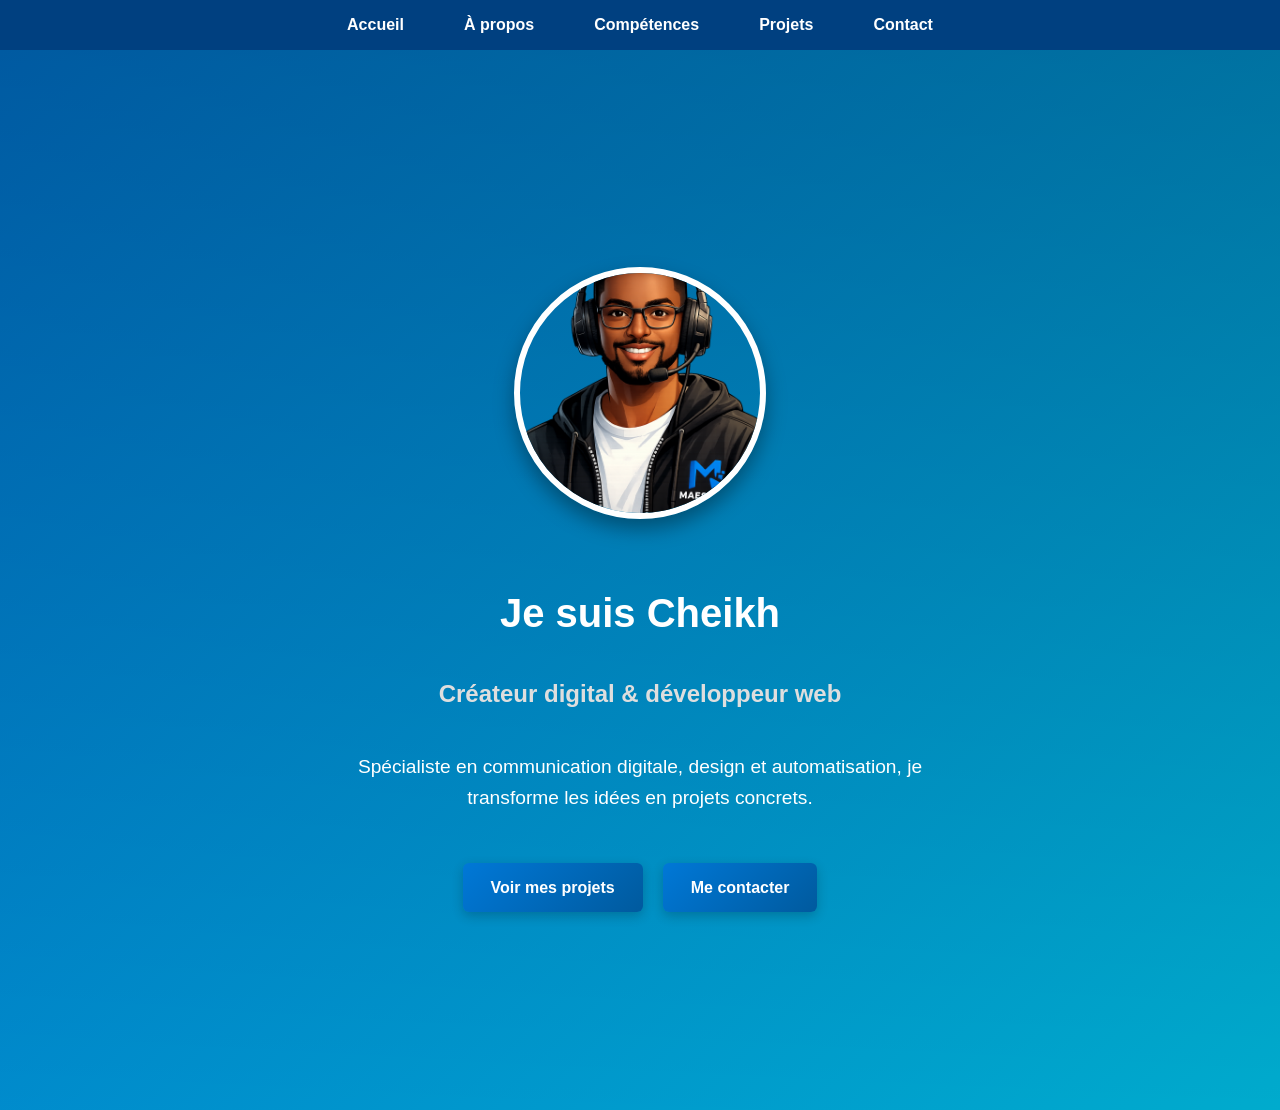
==== index.html @ 8ec27eb6 "Fusion avec dépôt distant" ====
<!DOCTYPE html>
<html lang="fr">
<head>
  <meta charset="UTF-8">
  <meta name="viewport" content="width=device-width, initial-scale=1.0">
  <title>Accueil - Portfolio Cheikh</title>
  <link rel="stylesheet" href="style.css">
</head>
<body id="home-page">
  <!-- Menu de navigation -->
  <nav>
    <div class="nav-container">
      <ul class="nav-links">
        <li><a href="index.html" class="active">Accueil</a></li>
        <li><a href="about/index.html">À propos</a></li>
        <li><a href="skills/index.html">Compétences</a></li>
        <li><a href="projects/index.html">Projets</a></li>
        <li><a href="contact/index.html">Contact</a></li>
      </ul>
    </div>
  </nav>

  <!-- Section d’accueil -->
  <header class="hero">
    <img src="assets/monavatar.png" alt="Avatar Cheikh" class="avatar">
    <h1>Je suis Cheikh</h1>
    <h2>Créateur digital & développeur web</h2>
    <p>Spécialiste en communication digitale, design et automatisation, je transforme les idées en projets concrets.</p>
    <div class="cta-container">
      <a href="projects/index.html" class="cta-button">Voir mes projets</a>
      <a href="contact/index.html" class="cta-button secondary">Me contacter</a>
    </div>
  </header>
</body>
</html>
---- style.css ----
/* Style global */
body {
  margin: 0;
  font-family: Arial, sans-serif;
  background: #f4f4f9;
  color: #333;
}

/* Bannière accueil */
.hero {
  position: relative;
  background: url("assets/banner.png") no-repeat center center/cover;
  color: #fff;
  text-align: center;
  height: 100vh; /* couvre tout l’écran */
  display: flex;
  flex-direction: column;
  justify-content: center;
  align-items: center;
  padding: 80px 40px; /* recule le contenu */
}

/* Overlay dégradé léger */
.hero::before {
  content: "";
  position: absolute;
  top: 0; left: 0;
  width: 100%; height: 100%;
  background: linear-gradient(
    rgba(0, 0, 0, 0.25),   /* léger assombrissement en bas */
    rgba(0, 0, 0, 0.05)    /* quasi transparent en haut */
  );
  z-index: 1;
}

/* Contenu au-dessus de l’overlay */
.hero h1, .hero p, .hero nav, .hero .logo, .cta-btn {
  position: relative;
  z-index: 2;
}

/* Logo */
.hero .logo {
  width: 100px;
  margin-bottom: 20px;
}

/* Bouton CTA */
.cta-btn {
  display: inline-block;
  margin-top: 20px;
  padding: 12px 25px;
  background: linear-gradient(45deg, #ffcc00, #ffaa00);
  color: #000;
  font-size: 18px;
  font-weight: bold;
  text-decoration: none;
  border-radius: 30px;
  box-shadow: 0 4px 6px rgba(0,0,0,0.3);
  transition: all 0.3s ease;
}

.cta-btn:hover {
  transform: scale(1.08);
  color: #fff;
}

/* Menu */
nav ul {
  list-style: none;
  display: flex;
  gap: 20px;
  padding: 0;
  margin-top: 30px;
}

nav ul li a {
  color: #fff;
  text-decoration: none;
  font-weight: bold;
}

nav ul li a:hover {
  text-decoration: underline;
}

/* ✅ Responsive */
@media (max-width: 768px) {
  nav ul {
    flex-direction: column;
    gap: 10px;
  }
}
main {
  padding: 40px;
}

main h1 {
  color: #004080;
  margin-bottom: 20px;
}

.avatar {
  width: 150px;
  border-radius: 50%;
  border: 3px solid #004080;
  margin: 20px 0;
}
body {
  margin: 0;
  font-family: Arial, sans-serif;
  background: linear-gradient(to bottom, #e6f0ff, #ffffff); /* bleu très clair vers blanc */
  color: #333;
}

main {
  padding: 40px;
  max-width: 800px;
  margin: auto;
  background: rgba(255,255,255,0.9); /* bloc semi-transparent */
  border-radius: 10px;
  box-shadow: 0 4px 10px rgba(0,0,0,0.1);
}
/* Fond spécifique à la page À propos */
#about-page {
  background: linear-gradient(to bottom, #e6f0ff, #cce0ff); /* dégradé bleu clair */
  color: #333;
  font-family: Arial, sans-serif;
  margin: 0;
}

/* Menu spécifique à À propos */
#about-page nav ul {
  background: #004080; /* barre bleu foncé */
  padding: 15px;
  display: flex;
  gap: 20px;
  justify-content: center;
  margin: 0;
}

#about-page nav ul li a {
  color: #fff; /* texte blanc sur fond bleu */
  text-decoration: none;
  font-weight: bold;
}

#about-page nav ul li a:hover {
  text-decoration: underline;
}

/* Contenu principal */
#about-page main {
  padding: 40px;
  max-width: 800px;
  margin: auto;
  background: rgba(255,255,255,0.9); /* bloc semi-transparent */
  border-radius: 10px;
  box-shadow: 0 4px 10px rgba(0,0,0,0.1);
}

#about-page main h1 {
  color: #004080;
  margin-bottom: 20px;
}

#about-page .avatar {
  width: 150px;
  border-radius: 50%;
  border: 3px solid #004080;
  margin: 20px 0;
}
/* Style spécifique à la page À propos */
#about-page main {
  padding: 40px;
  max-width: 800px;
  margin: auto;
  background: rgba(255,255,255,0.9);
  border-radius: 10px;
  box-shadow: 0 4px 10px rgba(0,0,0,0.1);
  font-family: "Segoe UI", "Helvetica Neue", Arial, sans-serif;
  line-height: 1.8; /* espacement entre les lignes */
  font-size: 16px;
  color: #333;
}

/* Titre principal */
#about-page main h1 {
  font-size: 32px;
  font-weight: bold;
  color: #004080;
  text-align: center;
  margin-bottom: 30px;
  letter-spacing: 1px; /* espace entre les lettres */
}

/* Texte du paragraphe */
#about-page main p {
  font-size: 18px;
  color: #444;
  text-align: justify; /* alignement justifié pour un rendu pro */
  margin-top: 20px;
}

/* Style de la photo */
#about-page .avatar {
  display: block;
  margin: 0 auto 20px auto;
  width: 160px;
  border-radius: 50%;
  border: 4px solid #004080;
}
/* Style général pour la page À propos */
#about-page main {
  padding: 40px;
  max-width: 800px;
  margin: auto;
  background: rgba(255,255,255,0.9);
  border-radius: 10px;
  box-shadow: 0 4px 10px rgba(0,0,0,0.1);
  font-family: "Poppins", "Segoe UI", Arial, sans-serif; /* police moderne */
  line-height: 1.8;
  font-size: 16px;
  color: #333;
}

/* Titre principal */
#about-page main h1 {
  font-size: 30px;
  font-weight: 600; /* semi-bold, pas trop gras */
  color: #004080;
  text-align: center;
  margin-bottom: 25px;
  letter-spacing: 1px;
}

/* Texte du paragraphe */
#about-page main p {
  font-size: 18px;
  color: #444;
  text-align: justify;
  margin-top: 20px;
  font-weight: 400; /* normal */
}

/* Photo */
#about-page .avatar {
  display: block;
  margin: 0 auto 20px auto;
  width: 150px;
  border-radius: 50%;
  border: 3px solid #004080;
}

/* ✅ Adaptation mobile */
@media (max-width: 600px) {
  #about-page main {
    padding: 20px;
    font-size: 14px;
  }

  #about-page main h1 {
    font-size: 22px;
  }

  #about-page main p {
    font-size: 16px;
  }

  #about-page .avatar {
    width: 110px;
    border-width: 2px;
  }
}
/* Style global */
body {
  margin: 0;
  font-family: "Poppins", "Segoe UI", Arial, sans-serif;
  line-height: 1.6;
  color: #333;
}

/* Navigation */
nav ul {
  list-style: none;
  display: flex;
  gap: 20px;
  padding: 15px;
  margin: 0;
  justify-content: center;
}

nav ul li a {
  text-decoration: none;
  font-weight: 600;
}

/* ✅ Adaptation mobile */
@media (max-width: 768px) {
  nav ul {
    flex-direction: column; /* menu vertical sur mobile */
    align-items: center;
    gap: 10px;
  }

  nav ul li a {
    font-size: 16px;
  }

  main {
    padding: 20px;
  }

  main h1 {
    font-size: 24px;
  }

  main p {
    font-size: 16px;
    text-align: left; /* plus lisible sur petit écran */
  }

  .avatar {
    width: 120px;
    border-width: 3px;
  }
}
/* Fond spécifique */
#skills-page {
  background: linear-gradient(to bottom, #fff, #e6f0ff);
  color: #333;
  font-family: "Poppins", Arial, sans-serif;
}

/* Menu */
#skills-page nav ul {
  background: #004080;
  padding: 15px;
  display: flex;
  gap: 20px;
  justify-content: center;
  margin: 0;
}

#skills-page nav ul li a {
  color: #fff;
  text-decoration: none;
  font-weight: 600;
}

/* Contenu principal */
#skills-page main {
  padding: 40px;
  max-width: 1000px;
  margin: auto;
}

#skills-page main h1 {
  text-align: center;
  color: #004080;
  margin-bottom: 40px;
}

/* Grille des compétences */
.skills-grid {
  display: grid;
  grid-template-columns: repeat(auto-fit, minmax(250px, 1fr));
  gap: 20px;
}

.skill-card {
  background: #fff;
  border-radius: 10px;
  padding: 20px;
  box-shadow: 0 4px 10px rgba(0,0,0,0.1);
  transition: transform 0.2s ease;
}

.skill-card:hover {
  transform: translateY(-5px);
}

.skill-card h2 {
  color: #004080;
  margin-bottom: 10px;
  font-size: 20px;
}

.skill-card p {
  font-size: 16px;
  color: #555;
}

/* ✅ Adaptation mobile */
@media (max-width: 600px) {
  #skills-page main {
    padding: 20px;
  }

  .skill-card h2 {
    font-size: 18px;
  }

  .skill-card p {
    font-size: 14px;
  }
}
/* Effet interactif sur les cartes */
.skill-card {
  background: #fff;
  border-radius: 10px;
  padding: 20px;
  box-shadow: 0 4px 10px rgba(0,0,0,0.1);
  transition: transform 0.2s ease, box-shadow 0.2s ease;
  cursor: pointer; /* indique que c’est cliquable */
}

.skill-card:hover {
  transform: translateY(-5px);
  box-shadow: 0 6px 14px rgba(0,0,0,0.15);
}

/* ✅ Effet tactile sur mobile */
.skill-card:active {
  transform: scale(0.97); /* léger zoom arrière quand on appuie */
  box-shadow: 0 3px 8px rgba(0,0,0,0.2);
}
/* Effet interactif sur les cartes */
.skill-card {
  background: #fff;
  border-radius: 10px;
  padding: 20px;
  box-shadow: 0 4px 10px rgba(0,0,0,0.1);
  transition: transform 0.2s ease, box-shadow 0.2s ease, background-color 0.2s ease;
  cursor: pointer;
}

/* Survol desktop */
.skill-card:hover {
  transform: translateY(-5px);
  box-shadow: 0 6px 14px rgba(0,0,0,0.15);
  background-color: #f0f8ff; /* bleu très clair */
}

/* Appui mobile */
.skill-card:active {
  transform: scale(0.97);
  box-shadow: 0 3px 8px rgba(0,0,0,0.2);
  background-color: #e6f2ff; /* bleu clair */
}
.skill-level {
  background: #e6f0ff;
  border-radius: 5px;
  overflow: hidden;
  margin-top: 10px;
}

.skill-level div {
  height: 8px;
  background: #004080;
  width: 80%; /* niveau en pourcentage */
}
/* Phrase d'accroche */
#skills-page .intro-text {
  text-align: center;
  font-size: 20px;          /* un peu plus grande */
  color: #333;              /* gris foncé, plus sérieux */
  margin-bottom: 35px;
  font-family: "Poppins", "Roboto", "Segoe UI", Arial, sans-serif; /* police moderne */
  font-weight: 300;         /* léger, raffiné */
  letter-spacing: 0.5px;    /* espace subtil entre les lettres */
}
/* Barres de progression */
.progress-bar {
  background: #eee;
  border-radius: 8px;
  overflow: hidden;
  margin-top: 12px;
}

.progress-bar div {
  height: 20px;
  background: #004080;
  color: #fff;
  text-align: center;
  font-size: 14px;
  line-height: 20px;
  transition: width 0.4s ease;
}
/* Barres de progression */
.progress-bar {
  background: #eee;
  border-radius: 8px;
  overflow: hidden;
  margin-top: 12px;
}

.progress-bar div {
  height: 20px;
  color: #fff;
  text-align: center;
  font-size: 14px;
  line-height: 20px;
  transition: width 0.4s ease;
  font-weight: 600;
}

/* Couleurs par compétence */
.skill-card:nth-child(1) .progress-bar div {
  background: #8e44ad; /* violet pour Infographie */
}

.skill-card:nth-child(2) .progress-bar div {
  background: #3498db; /* bleu pour Web Design */
}

.skill-card:nth-child(3) .progress-bar div {
  background: #27ae60; /* vert pour Maintenance */
}

.skill-card:nth-child(4) .progress-bar div {
  background: #f39c12; /* orange pour Déploiement */
}

.skill-card:nth-child(5) .progress-bar div {
  background: #e74c3c; /* rouge pour Communication */
}
.progress-bar {
  background: #eee;
  border-radius: 8px;
  overflow: hidden;
  margin-top: 12px;
}

.progress-bar div {
  height: 20px;
  color: #fff;
  text-align: center;
  font-size: 14px;
  line-height: 20px;
  font-weight: 600;
  width: 0; /* départ à 0% */
  animation: fillBar 1.5s ease forwards;
}

/* Animation qui utilise la variable --value */
@keyframes fillBar {
  from { width: 0; }
  to { width: var(--value); }
}

/* Couleurs par compétence */
.skill-card:nth-child(1) .progress-bar div { background: #8e44ad; } /* violet */
.skill-card:nth-child(2) .progress-bar div { background: #3498db; } /* bleu */
.skill-card:nth-child(3) .progress-bar div { background: #27ae60; } /* vert */
.skill-card:nth-child(4) .progress-bar div { background: #f39c12; } /* orange */
.skill-card:nth-child(5) .progress-bar div { background: #e74c3c; } /* rouge */
.progress-bar {
  background: #eee;
  border-radius: 8px;
  overflow: hidden;
  margin-top: 12px;
}

.progress-bar div {
  height: 20px;
  color: #fff;
  text-align: center;
  font-size: 14px;
  line-height: 20px;
  font-weight: 600;
  width: 0; /* départ à 0% */
  animation: fillBar 1.5s ease forwards;
}

/* Animation qui utilise la variable --value */
@keyframes fillBar {
  from { width: 0; }
  to { width: var(--value); }
}

/* Couleurs par compétence */
.skill-card:nth-child(1) .progress-bar div { background: #8e44ad; } /* violet Infographie */
.skill-card:nth-child(2) .progress-bar div { background: #3498db; } /* bleu Web Design */
.skill-card:nth-child(3) .progress-bar div { background: #27ae60; } /* vert Maintenance */
.skill-card:nth-child(4) .progress-bar div { background: #f39c12; } /* orange Community Manager */
.skill-card:nth-child(5) .progress-bar div { background: #e74c3c; } /* rouge Communication & Branding */
.skill-card:nth-child(6) .progress-bar div { background: #1abc9c; } /* turquoise SEO */
.skill-card:nth-child(7) .progress-bar div { background: #9b59b6; } /* violet Publicité Digitale */
.skill-card:nth-child(8) .progress-bar div { background: #2ecc71; } /* vert Analyse de Données */
.skill-card:nth-child(9) .progress-bar div { background: #e67e22; } /* orange Email Marketing */
.skill-card:nth-child(10) .progress-bar div { background: #34495e; } /* gris foncé Stratégie de Contenu */
.projects-grid {
  display: grid;
  grid-template-columns: repeat(auto-fit, minmax(280px, 1fr));
  gap: 20px;
  margin-top: 20px;
}

.project-card {
  background: #fff;
  border-radius: 8px;
  box-shadow: 0 4px 8px rgba(0,0,0,0.1);
  padding: 16px;
  text-align: center;
  transition: transform 0.3s ease;
}

.project-card:hover {
  transform: translateY(-5px);
}

.project-card img {
  width: 100%;
  border-radius: 6px;
  margin-bottom: 12px;
}
.project-link {
  display: inline-block;
  margin-top: 10px;
  padding: 8px 14px;
  background: #3498db;
  color: #fff;
  text-decoration: none;
  border-radius: 6px;
  transition: background 0.3s ease;
}

.project-link:hover {
  background: #21618c;
}
.project-card img {
  width: 100%;
  border-radius: 6px;
  margin-bottom: 12px;
}
.projects-grid {
  display: grid;
  grid-template-columns: repeat(auto-fit, minmax(280px, 1fr));
  gap: 20px;
  margin-top: 20px;
}

.project-card {
  border-radius: 8px;
  padding: 20px;
  text-align: center;
  color: #fff;
  transition: transform 0.3s ease;
}

.project-card h2 {
  margin-bottom: 10px;
  font-size: 20px;
}

.project-card i {
  margin-right: 8px;
}

.project-card:hover {
  transform: translateY(-5px);
}

/* Fonds colorés par projet */
.project-oulysh { background: #3498db; }      /* bleu Oulysh Business */
.project-campagne { background: #e67e22; }   /* orange Campagne Digitale */
.project-identite { background: #8e44ad; }   /* violet Identité Visuelle */

.project-link {
  display: inline-block;
  margin-top: 12px;
  padding: 8px 14px;
  background: #fff;
  color: #3498db;
  text-decoration: none;
  border-radius: 6px;
  font-weight: bold;
  transition: background 0.3s ease, color 0.3s ease;
}

.project-link:hover {
  background: #21618c;
  color: #fff;
}
/* Barre de navigation spécifique à la page Projets */
#projects-page nav {
  background: #004080;
  padding: 12px 0;
}

#projects-page nav ul {
  list-style: none;
  display: flex;
  justify-content: center;
  margin: 0;
  padding: 0;
}

#projects-page nav ul li {
  margin: 0 15px;
}

#projects-page nav ul li a {
  color: #fff;
  text-decoration: none;
  font-weight: bold;
  transition: color 0.3s ease;
}

#projects-page nav ul li a:hover {
  color: #f1c40f; /* jaune doré au survol */
}
/* Barre de navigation spécifique aux pages internes */
#about-page nav,
#skills-page nav,
#projects-page nav,
#contact-page nav {
  background: #004080; /* bleu foncé uniforme */
  padding: 12px 0;
}

/* Style commun pour la liste */
#about-page nav ul,
#skills-page nav ul,
#projects-page nav ul,
#contact-page nav ul {
  list-style: none;
  display: flex;
  justify-content: center;
  margin: 0;
  padding: 0;
  flex-wrap: wrap; /* permet de s’adapter sur mobile */
}

#about-page nav ul li,
#skills-page nav ul li,
#projects-page nav ul li,
#contact-page nav ul li {
  margin: 0 15px;
}

#about-page nav ul li a,
#skills-page nav ul li a,
#projects-page nav ul li a,
#contact-page nav ul li a {
  color: #fff;
  text-decoration: none;
  font-weight: bold;
  transition: color 0.3s ease;
}

#about-page nav ul li a:hover,
#skills-page nav ul li a:hover,
#projects-page nav ul li a:hover,
#contact-page nav ul li a:hover {
  color: #f1c40f; /* jaune doré au survol */
}

/* Adaptation mobile */
@media (max-width: 768px) {
  #about-page nav ul,
  #skills-page nav ul,
  #projects-page nav ul,
  #contact-page nav ul {
    flex-direction: column; /* menu vertical sur mobile */
    align-items: center;
  }

  #about-page nav ul li,
  #skills-page nav ul li,
  #projects-page nav ul li,
  #contact-page nav ul li {
    margin: 10px 0;
  }
}
/* Barre de navigation interne */
#about-page nav,
#skills-page nav,
#projects-page nav,
#contact-page nav {
  background: #004080;
  padding: 12px 0;
  position: relative;
}

/* Liste horizontale par défaut */
nav ul {
  list-style: none;
  display: flex;
  justify-content: center;
  margin: 0;
  padding: 0;
}

nav ul li {
  margin: 0 15px;
}

nav ul li a {
  color: #fff;
  text-decoration: none;
  font-weight: bold;
  transition: color 0.3s ease;
}

nav ul li a:hover {
  color: #f1c40f;
}

/* Bouton burger caché sur desktop */
.menu-toggle {
  display: none;
  position: absolute;
  top: 12px;
  right: 20px;
  font-size: 24px;
  color: #fff;
  cursor: pointer;
}

/* Adaptation mobile */
@media (max-width: 768px) {
  nav ul {
    flex-direction: column;
    align-items: center;
    display: none; /* caché par défaut */
    background: #004080;
    padding: 10px 0;
  }

  nav ul.show {
    display: flex; /* affiché quand on clique */
  }

  .menu-toggle {
    display: block; /* bouton burger visible */
  }

  nav ul li {
    margin: 10px 0;
  }
}
/* Barre de navigation pour toutes les pages */
#home-page nav,
#about-page nav,
#skills-page nav,
#projects-page nav,
#contact-page nav {
  background: #004080; /* bleu foncé */
  padding: 12px 0;
}

.nav-container {
  display: flex;
  justify-content: space-between;
  align-items: center;
  max-width: 1100px;
  margin: 0 auto;
  padding: 0 20px;
}

.logo {
  color: #fff;
  font-weight: bold;
  font-size: 18px;
}

/* Liens horizontaux par défaut */
.nav-links {
  list-style: none;
  display: flex;
  margin: 0;
  padding: 0;
}

.nav-links li {
  margin: 0 15px;
}

.nav-links li a {
  color: #fff;
  text-decoration: none;
  font-weight: bold;
  transition: color 0.3s ease;
}

.nav-links li a:hover {
  color: #f1c40f;
}

/* Bouton burger caché sur desktop */
.burger {
  display: none;
  background: none;
  border: none;
  color: #fff;
  font-size: 22px;
  cursor: pointer;
}

/* Responsive mobile */
@media (max-width: 768px) {
  .burger {
    display: block; /* bouton visible sur mobile */
  }

  .nav-links {
    position: absolute;
    top: 60px;
    right: 0;
    background: #004080;
    flex-direction: column;
    align-items: center;
    width: 100%;
    max-height: 0; /* caché par défaut */
    overflow: hidden;
    transition: max-height 0.4s ease; /* animation slide-down */
  }

  .nav-links.show {
    max-height: 300px; /* affiché avec animation */
  }

  .nav-links li {
    margin: 15px 0;
  }
}
/* Galerie */
.gallery {
  display: grid;
  grid-template-columns: repeat(auto-fit, minmax(220px, 1fr));
  gap: 20px;
  margin-top: 15px;
}

.gallery img {
  width: 100%;
  border-radius: 6px;
  box-shadow: 0 3px 5px rgba(0,0,0,0.2);
  cursor: pointer;
  transition: transform 0.3s ease;
}

.gallery img:hover {
  transform: scale(1.05);
}

/* Lightbox */
.lightbox {
  display: none;
  position: fixed;
  z-index: 9999;
  left: 0; top: 0;
  width: 100%; height: 100%;
  background-color: rgba(0,0,0,0.9);
  overflow-y: auto;
  animation: fadeIn 0.4s ease;
  padding: 40px 20px;
}

/* Image agrandie centrée */
.lightbox-content {
  display: none;
  position: fixed;
  top: 50%; left: 50%;
  transform: translate(-50%, -50%);
  max-width: 80%;
  max-height: 80%;
  border-radius: 8px;
  box-shadow: 0 5px 15px rgba(0,0,0,0.5);
  z-index: 10000;
}

/* Quand une image est ouverte, la grille reste visible mais sombre */
.lightbox.show-image #lightbox-gallery {
  opacity: 0.3;
  filter: blur(2px); /* optionnel : flou léger */
  pointer-events: none;
}

/* Croix bien visible en haut à droite */
.close {
  position: fixed;
  top: 20px;
  right: 30px;
  font-size: 40px;
  color: #fff;
  cursor: pointer;
  z-index: 10001;
}

/* Flèches navigation */
.prev, .next {
  display: none;
  position: fixed;
  top: 50%;
  font-size: 40px;
  color: #fff;
  cursor: pointer;
  user-select: none;
  z-index: 10001;
}

.prev { left: 40px; transform: translateY(-50%); }
.next { right: 40px; transform: translateY(-50%); }

@keyframes fadeIn {
  from {opacity: 0;}
  to {opacity: 1;}
}
/* Barre de navigation interne */
#about-page nav,
#skills-page nav,
#projects-page nav,
#contact-page nav,
#gallery-page nav {
  background: #004080; /* bleu foncé uniforme */
  padding: 12px 0;
  position: relative;
}

/* Liste horizontale par défaut */
#about-page nav ul,
#skills-page nav ul,
#projects-page nav ul,
#contact-page nav ul,
#gallery-page nav ul {
  list-style: none;
  display: flex;
  justify-content: center;
  margin: 0;
  padding: 0;
  flex-wrap: wrap; /* permet de s’adapter sur mobile */
}

#about-page nav ul li a,
#skills-page nav ul li a,
#projects-page nav ul li a,
#contact-page nav ul li a,
#gallery-page nav ul li a {
  color: #fff;
  text-decoration: none;
  font-weight: bold;
  transition: color 0.3s ease;
}

#about-page nav ul li a:hover,
#skills-page nav ul li a:hover,
#projects-page nav ul li a:hover,
#contact-page nav ul li a:hover,
#gallery-page nav ul li a:hover {
  color: #f1c40f; /* jaune doré au survol */
}

/* Adaptation mobile */
@media (max-width: 768px) {
  #about-page nav ul,
  #skills-page nav ul,
  #projects-page nav ul,
  #contact-page nav ul,
  #gallery-page nav ul {
    flex-direction: column; /* menu vertical sur mobile */
    align-items: center;
  }

  #about-page nav ul li,
  #skills-page nav ul li,
  #projects-page nav ul li,
  #contact-page nav ul li,
  #gallery-page nav ul li {
    margin: 10px 0;
  }
}
#gallery-page h1 {
  text-align: center;
  font-size: 2.2em;
  margin-bottom: 10px;
  color: #004080;
}

#gallery-page .intro-text {
  text-align: center;
  font-size: 1.1em;
  margin-bottom: 30px;
  color: #555;
}
#lightbox-gallery {
  display: grid;
  grid-template-columns: repeat(auto-fit, minmax(220px, 1fr));
  gap: 20px;
  padding: 20px;
}

#lightbox-gallery .item img {
  width: 100%;
  height: auto;
  border-radius: 8px;
  box-shadow: 0 4px 8px rgba(0,0,0,0.2);
  transition: transform 0.3s ease, box-shadow 0.3s ease;
  cursor: pointer;
}

#lightbox-gallery .item img:hover {
  transform: scale(1.05);
  box-shadow: 0 6px 12px rgba(0,0,0,0.3);
}
.lightbox {
  display: none;
  position: fixed;
  z-index: 999;
  left: 0;
  top: 0;
  width: 100%;
  height: 100%;
  background: rgba(0,0,0,0.8);
  justify-content: center;
  align-items: center;
  animation: fadeIn 0.3s ease;
}

.lightbox-content {
  max-width: 80%;
  max-height: 80%;
  border-radius: 10px;
  box-shadow: 0 8px 16px rgba(0,0,0,0.5);
}

@keyframes fadeIn {
  from { opacity: 0; }
  to { opacity: 1; }
}
#gallery-page h1 {
  text-align: center;
  font-size: 2.4em;
  margin-bottom: 10px;
  color: #004080;
}

#gallery-page .intro-text {
  text-align: center;
  font-size: 1.1em;
  margin-bottom: 30px;
  color: #555;
}
/* Grille de la galerie */
.gallery {
  display: grid;
  grid-template-columns: repeat(auto-fit, minmax(180px, 1fr));
  gap: 15px;
  padding: 20px;
}

/* Images dans la galerie */
.gallery img {
  width: 100%;
  height: auto;
  border-radius: 6px;
  cursor: pointer;
  transition: transform 0.3s ease;
}

.gallery img:hover {
  transform: scale(1.05);
}

/* Adaptation mobile */
@media (max-width: 768px) {
  .gallery {
    grid-template-columns: repeat(auto-fit, minmax(140px, 1fr));
    gap: 10px;
  }
}

@media (max-width: 480px) {
  .gallery {
    grid-template-columns: 1fr; /* une seule colonne sur petit écran */
  }
}
/* Section Contact */
#contact-page main {
  max-width: 600px;
  margin: 60px auto;
  padding: 20px;
  text-align: center;
}

#contact-page h1 {
  font-size: 2em;
  margin-bottom: 10px;
  color: #333;
}

#contact-page .intro-text {
  font-size: 1.1em;
  margin-bottom: 25px;
  color: #555;
}

/* Formulaire */
.contact-form {
  display: flex;
  flex-direction: column;
  gap: 15px;
}

.contact-form label {
  text-align: left;
  font-weight: bold;
  color: #444;
}

.contact-form input,
.contact-form textarea {
  padding: 12px;
  border: 1px solid #ccc;
  border-radius: 6px;
  font-size: 1em;
  width: 100%;
  transition: border-color 0.3s ease, box-shadow 0.3s ease;
}

.contact-form input:focus,
.contact-form textarea:focus {
  border-color: #0078d7;
  box-shadow: 0 0 6px rgba(0,120,215,0.3);
  outline: none;
}

/* Bouton Envoyer */
.contact-form button {
  background: #0078d7;
  color: #fff;
  padding: 12px;
  border: none;
  border-radius: 6px;
  font-size: 1.1em;
  cursor: pointer;
  transition: background 0.3s ease, transform 0.2s ease;
}

.contact-form button:hover {
  background: #005fa3;
  transform: scale(1.05);
}

/* Adaptation mobile */
@media (max-width: 480px) {
  #contact-page main {
    margin: 30px 15px;
    padding: 15px;
  }

  #contact-page h1 {
    font-size: 1.6em;
  }

  .contact-form button {
    font-size: 1em;
    padding: 10px;
  }
}
/* Section Contact */
#contact-page main {
  max-width: 600px;
  margin: 60px auto;
  padding: 30px;
  background: #f9f9f9; /* fond clair */
  border-radius: 10px;
  box-shadow: 0 4px 12px rgba(0,0,0,0.1); /* ombre douce */
}

#contact-page h1 {
  font-size: 2.2em;
  margin-bottom: 15px;
  color: #222;
}

#contact-page .intro-text {
  font-size: 1.1em;
  margin-bottom: 25px;
  color: #555;
}

/* Formulaire */
.contact-form {
  display: flex;
  flex-direction: column;
  gap: 18px;
}

.contact-form label {
  text-align: left;
  font-weight: 600;
  color: #333;
}

.contact-form input,
.contact-form textarea {
  padding: 14px;
  border: 1px solid #ddd;
  border-radius: 8px;
  font-size: 1em;
  width: 100%;
  background: #fff;
  transition: border-color 0.3s ease, box-shadow 0.3s ease;
}

.contact-form input:focus,
.contact-form textarea:focus {
  border-color: #0078d7;
  box-shadow: 0 0 8px rgba(0,120,215,0.3);
  outline: none;
}

/* Bouton Envoyer */
.contact-form button {
  background: linear-gradient(135deg, #0078d7, #005fa3);
  color: #fff;
  padding: 14px;
  border: none;
  border-radius: 8px;
  font-size: 1.1em;
  cursor: pointer;
  transition: transform 0.2s ease, box-shadow 0.3s ease;
}

.contact-form button:hover {
  transform: translateY(-2px);
  box-shadow: 0 4px 10px rgba(0,120,215,0.4);
}

/* Message de confirmation */
.thank-you {
  margin-top: 20px;
  font-size: 1.1em;
  color: #0078d7;
  font-weight: bold;
  opacity: 0;
  transition: opacity 1s ease-in-out;
}

.thank-you.show {
  opacity: 1;
}

.thank-you.hide {
  opacity: 0;
}

/* Adaptation mobile */
@media (max-width: 480px) {
  #contact-page main {
    margin: 30px 15px;
    padding: 20px;
  }

  #contact-page h1 {
    font-size: 1.8em;
  }

  .contact-form button {
    font-size: 1em;
    padding: 12px;
  }
}
/* Section accueil */
.hero {
  display: flex;
  flex-direction: column;
  align-items: center;
  justify-content: center;
  text-align: center;
  padding: 60px 20px;
  background: linear-gradient(135deg, #0078d7, #00b4d8); /* dégradé élégant */
  color: #fff;
}

.hero .logo {
  width: 120px;
  margin-bottom: 20px;
}

.hero .avatar {
  width: 150px;
  height: 150px;
  border-radius: 50%;
  border: 4px solid #fff;
  margin-bottom: 20px;
}

.hero h1 {
  font-size: 2.5em;
  margin-bottom: 10px;
}

.hero p {
  font-size: 1.2em;
  max-width: 600px;
}
/* Menu avec logo à gauche */
nav {
  display: flex;
  align-items: center;
  justify-content: space-between;
  padding: 15px 30px;
  background: #fff;
  box-shadow: 0 2px 6px rgba(0,0,0,0.1);
}

.nav-logo img {
  height: 40px;
}

/* Menu liens */
nav ul {
  display: flex;
  gap: 20px;
  list-style: none;
  margin: 0;
  padding: 0;
}

nav a {
  text-decoration: none;
  color: #0078d7;
  font-weight: 600;
  transition: color 0.3s ease;
}

nav a:hover,
nav a.active {
  color: #005fa3;
}

/* Avatar ajusté */
.hero .avatar {
  width: 180px;
  height: 180px;
  border-radius: 50%;
  border: 4px solid #fff;
  box-shadow: 0 6px 16px rgba(0,0,0,0.3);
  margin-bottom: 25px;
  object-fit: cover;
}
/* Logo dans la section d’accueil */
.hero-logo {
  height: 120px; /* logo bien visible */
  margin-bottom: 20px;
}

/* Avatar ajusté */
.hero .avatar {
  width: 240px;
  height: 240px;
  border-radius: 50%;
  border: 6px solid #fff;
  box-shadow: 0 10px 20px rgba(0,0,0,0.35);
  margin-bottom: 35px;
  object-fit: cover;
}
/* Barre de navigation */
nav {
  background: #fff; /* fond blanc du menu */
  box-shadow: 0 2px 6px rgba(0,0,0,0.1);
  padding: 15px 40px;
}

/* Liens du menu */
.nav-links {
  display: flex;
  gap: 30px;
  list-style: none;
  margin: 0;
  padding: 0;
}

.nav-links a {
  text-decoration: none;
  color: #333; /* texte gris foncé par défaut */
  font-weight: 600;
  transition: color 0.3s ease;
}

.nav-links a:hover {
  color: #0078d7; /* bleu au survol */
}

.nav-links a.active {
  color: #fff; /* texte blanc pour le lien actif */
  font-weight: 700;
  border: none; /* suppression du soulignement bleu */
  background: none; /* pas de fond */
}
/* Bouton principal */
.cta-button {
  display: inline-block;
  padding: 12px 28px;
  font-size: 16px;
  font-weight: 600;
  color: #fff; /* texte blanc */
  background: linear-gradient(135deg, #0078d7, #005a9e); /* dégradé bleu moderne */
  border: none;
  border-radius: 6px;
  text-decoration: none;
  transition: all 0.3s ease;
  box-shadow: 0 4px 12px rgba(0,0,0,0.2);
}

/* Effet au survol */
.cta-button:hover {
  background: linear-gradient(135deg, #005a9e, #004080);
  transform: translateY(-2px);
  box-shadow: 0 6px 16px rgba(0,0,0,0.25);
}
/* Section d’accueil */
.hero {
  position: relative; /* permet de gérer les couches */
  text-align: center;
  padding: 60px 20px;
  z-index: 1; /* assure que le contenu est au-dessus */
}

/* Bouton principal */
.cta-button {
  display: inline-block;
  padding: 12px 28px;
  font-size: 16px;
  font-weight: 600;
  color: #fff; /* texte blanc */
  background: linear-gradient(135deg, #0078d7, #005a9e); /* dégradé bleu moderne */
  border: none;
  border-radius: 6px;
  text-decoration: none;
  transition: all 0.3s ease;
  box-shadow: 0 4px 12px rgba(0,0,0,0.2);
  cursor: pointer; /* assure que la souris change */
  z-index: 2; /* bouton au-dessus de tout */
}

/* Effet au survol */
.cta-button:hover {
  background: linear-gradient(135deg, #005a9e, #004080);
  transform: translateY(-2px);
  box-shadow: 0 6px 16px rgba(0,0,0,0.25);
}
.cta-button {
  animation: pulse 2s infinite;
}

@keyframes pulse {
  0% { box-shadow: 0 0 0 0 rgba(0,120,215,0.6); }
  70% { box-shadow: 0 0 0 15px rgba(0,120,215,0); }
  100% { box-shadow: 0 0 0 0 rgba(0,120,215,0); }
}
/* Section d’accueil */
.hero {
  position: relative;   /* permet de gérer les couches */
  text-align: center;
  padding: 80px 20px;
  z-index: 1;           /* assure que le contenu est au-dessus */
}

/* Avatar */
.hero .avatar {
  position: relative;   /* évite qu’il recouvre les boutons */
  z-index: 1;
}

/* Boutons */
.cta-container {
  margin-top: 30px;
  display: flex;
  justify-content: center;
  gap: 20px;
  position: relative;
  z-index: 2;           /* assure que les boutons sont au-dessus */
}

.cta-button {
  display: inline-block;
  padding: 12px 28px;
  font-size: 16px;
  font-weight: 600;
  color: #fff;
  background: linear-gradient(135deg, #0078d7, #005a9e);
  border: none;
  border-radius: 6px;
  text-decoration: none;
  transition: all 0.3s ease;
  box-shadow: 0 4px 12px rgba(0,0,0,0.2);
  cursor: pointer;      /* assure que la souris change */
}
/* Conteneur du menu */
.nav-container {
  display: flex;
  justify-content: center; /* centre horizontalement */
  align-items: center;
  width: 100%;
}

/* Liens du menu */
.nav-links {
  display: flex;
  gap: 30px;
  list-style: none;
  margin: 0;
  padding: 0;
}

.nav-links a {
  text-decoration: none;
  color: #fff; /* tous les liens en blanc */
  font-weight: 600;
  transition: color 0.3s ease;
}

.nav-links a:hover {
  color: #0078d7; /* bleu au survol */
}

.nav-links a.active {
  color: #fff;       /* lien actif reste blanc */
  background: none;  /* pas de fond */
  border: none;      /* pas de soulignement */
}
/* Conteneur du menu */
.nav-container {
  display: flex;
  justify-content: center; /* centre horizontalement */
  align-items: center;
  width: 100%;
}

/* Liens du menu */
.nav-links {
  display: flex;
  gap: 30px;
  list-style: none;
  margin: 0;
  padding: 0;
}

.nav-links a {
  text-decoration: none;
  color: #fff; /* tous les liens en blanc */
  font-weight: 600;
  transition: color 0.3s ease;
}

.nav-links a:hover {
  color: #0078d7; /* bleu au survol */
}

.nav-links a.active {
  color: #fff;       /* lien actif reste blanc */
  background: none;  /* pas de fond */
  border: none;      /* pas de soulignement */
}
/* Conteneur du menu */
.nav-container {
  display: flex;
  justify-content: center; /* centre horizontalement */
  align-items: center;
  width: 100%;
}

/* Liens du menu */
.nav-links {
  display: flex;
  gap: 30px;
  list-style: none;
  margin: 0;
  padding: 0;
}

.nav-links a {
  text-decoration: none;
  color: #fff; /* tous les liens en blanc */
  font-weight: 600;
  transition: color 0.3s ease;
}

.nav-links a:hover {
  color: #0078d7; /* bleu au survol */
}

.nav-links a.active {
  color: #fff;       /* lien actif reste blanc */
  background: none;  /* pas de fond */
  border: none;      /* pas de soulignement */
}
/* Conteneur du menu */
.nav-container {
  display: flex;
  justify-content: center; /* centre horizontalement */
  align-items: center;
  width: 100%;
}

/* Liens du menu */
.nav-links {
  display: flex;
  gap: 30px;
  list-style: none;
  margin: 0;
  padding: 0;
}

.nav-links a {
  text-decoration: none;
  color: #fff; /* texte blanc */
  font-weight: 600;
  transition: color 0.3s ease;
}

.nav-links a:hover {
  color: #0078d7; /* bleu au survol */
}

.nav-links a.active {
  color: #fff; /* lien actif reste blanc */
  background: none;
  border: none;
}

/* ✅ Responsive mobile */
@media (max-width: 768px) {
  .nav-links {
    flex-direction: column; /* menu vertical */
    gap: 15px;
    text-align: center;
  }
}
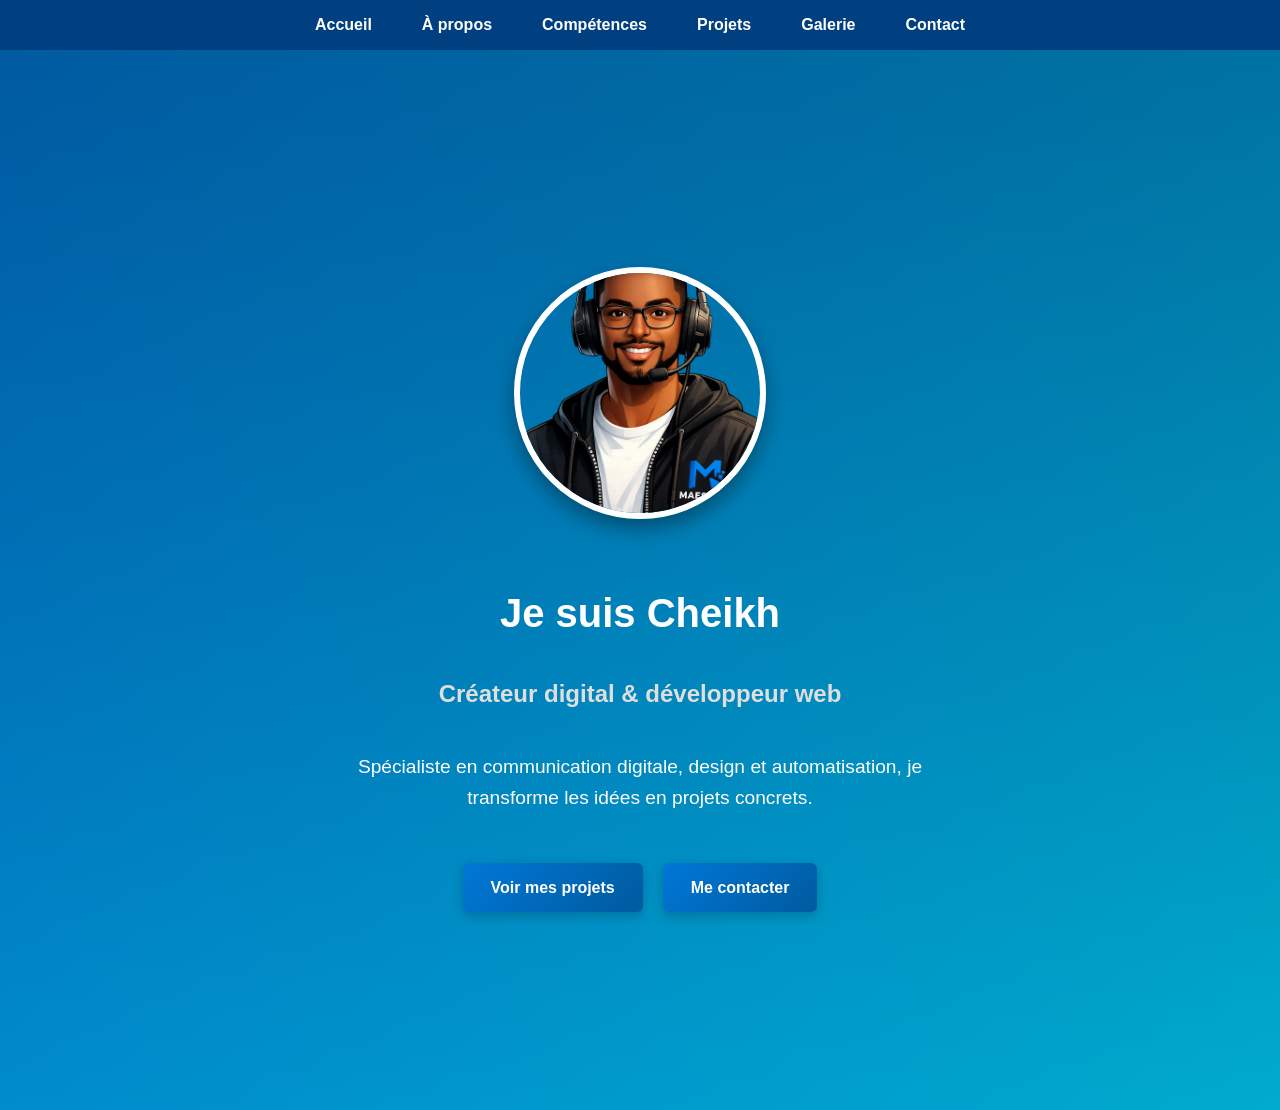
==== commit da275fc4: "Ajout menu mobile responsive avec slide à droite" ====
--- a/index.html
+++ b/index.html
@@ -9,12 +9,20 @@
 <body id="home-page">
   <!-- Menu de navigation -->
   <nav>
+    <!-- Bouton hamburger -->
+    <div class="menu-toggle">
+      <span></span>
+      <span></span>
+      <span></span>
+    </div>
+
     <div class="nav-container">
       <ul class="nav-links">
         <li><a href="index.html" class="active">Accueil</a></li>
         <li><a href="about/index.html">À propos</a></li>
         <li><a href="skills/index.html">Compétences</a></li>
         <li><a href="projects/index.html">Projets</a></li>
+        <li><a href="gallery/">Galerie</a></li>
         <li><a href="contact/index.html">Contact</a></li>
       </ul>
     </div>
@@ -31,5 +39,16 @@
       <a href="contact/index.html" class="cta-button secondary">Me contacter</a>
     </div>
   </header>
+
+  <!-- Script pour activer le menu mobile -->
+  <script>
+    const toggle = document.querySelector('.menu-toggle');
+    const nav = document.querySelector('nav');
+
+    toggle.addEventListener('click', () => {
+      nav.classList.toggle('active');
+      toggle.classList.toggle('open');
+    });
+  </script>
 </body>
 </html>
--- a/style.css
+++ b/style.css
@@ -1732,3 +1732,94 @@
     text-align: center;
   }
 }
+/* Menu desktop */
+.nav-links {
+  display: flex;
+  gap: 20px;
+}
+
+/* Bouton hamburger caché en desktop */
+.menu-toggle {
+  display: none;
+  font-size: 24px;
+  cursor: pointer;
+  color: white;
+}
+
+/* Menu mobile */
+@media (max-width: 768px) {
+  .nav-links {
+    display: none;
+    flex-direction: column;
+    background: #111;
+    padding: 10px;
+  }
+
+  .menu-toggle {
+    display: block;
+  }
+
+  nav.active .nav-links {
+    display: flex;
+  }
+
+  .nav-links li {
+    margin: 10px 0;
+  }
+}
+/* Bouton hamburger */
+.menu-toggle {
+  display: none;
+  flex-direction: column;
+  justify-content: space-between;
+  width: 30px;
+  height: 22px;
+  cursor: pointer;
+}
+
+.menu-toggle span {
+  display: block;
+  height: 4px;
+  background: white;
+  border-radius: 2px;
+  transition: 0.3s;
+}
+
+/* Animation quand le menu est ouvert */
+.menu-toggle.open span:nth-child(1) {
+  transform: rotate(45deg) translate(5px, 5px);
+}
+.menu-toggle.open span:nth-child(2) {
+  opacity: 0;
+}
+.menu-toggle.open span:nth-child(3) {
+  transform: rotate(-45deg) translate(6px, -6px);
+}
+
+/* Menu desktop */
+.nav-links {
+  display: flex;
+  gap: 20px;
+}
+
+/* Menu mobile */
+@media (max-width: 768px) {
+  .menu-toggle {
+    display: flex;
+  }
+
+  .nav-links {
+    display: none;
+    flex-direction: column;
+    background: #111;
+    padding: 10px;
+  }
+
+  nav.active .nav-links {
+    display: flex;
+  }
+
+  .nav-links li {
+    margin: 10px 0;
+  }
+}
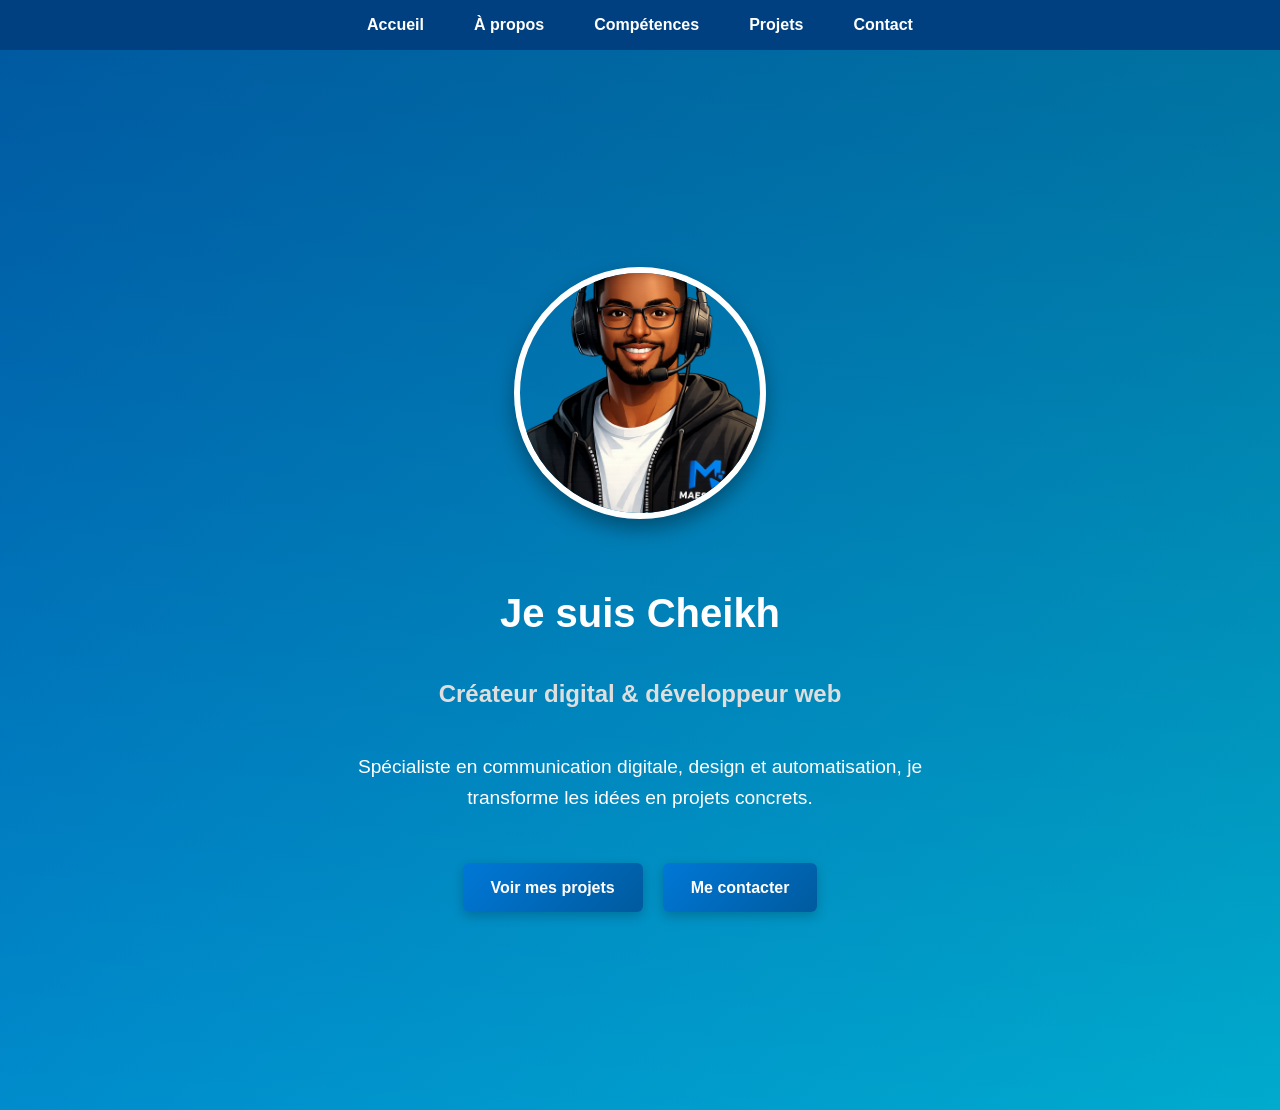
==== commit 689b642d: "Ajout menu mobile responsive avec slide à droite" ====
--- a/index.html
+++ b/index.html
@@ -22,7 +22,6 @@
         <li><a href="about/index.html">À propos</a></li>
         <li><a href="skills/index.html">Compétences</a></li>
         <li><a href="projects/index.html">Projets</a></li>
-        <li><a href="gallery/">Galerie</a></li>
         <li><a href="contact/index.html">Contact</a></li>
       </ul>
     </div>
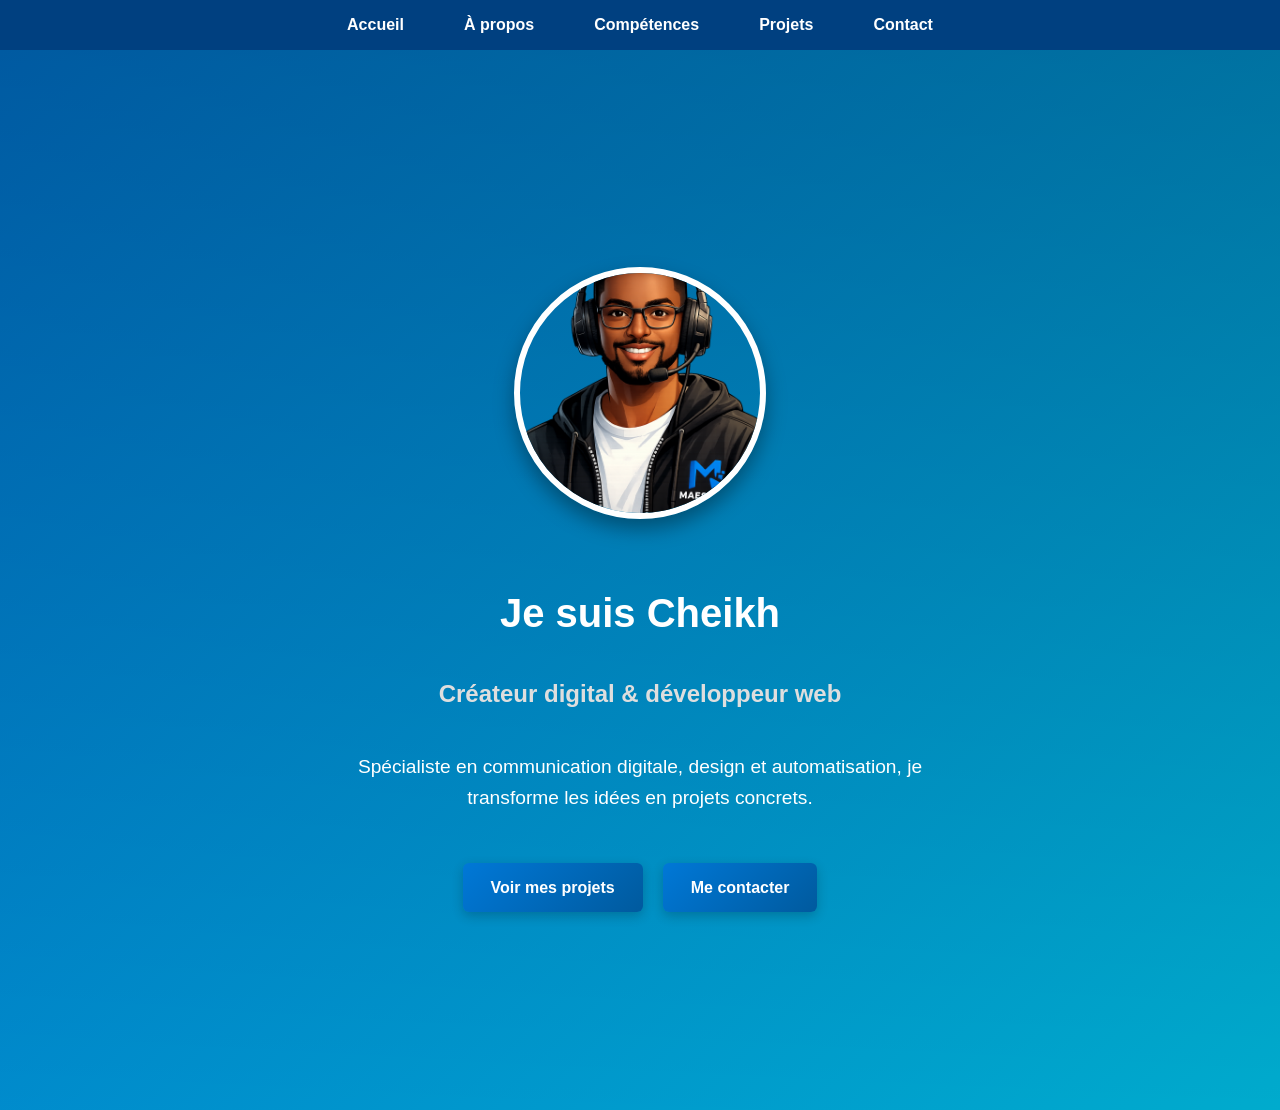
==== commit 3bb9e3c5: "Mise à jour générale : menu responsive uniforme sur toutes les pages, correction des chemins relatif" ====
--- a/index.html
+++ b/index.html
@@ -49,5 +49,8 @@
       toggle.classList.toggle('open');
     });
   </script>
+  <link rel="stylesheet" href="style.css">
+<script src="script.js"></script>
+
 </body>
 </html>
--- a/style.css
+++ b/style.css
@@ -1731,20 +1731,6 @@
     gap: 15px;
     text-align: center;
   }
-}
-/* Menu desktop */
-.nav-links {
-  display: flex;
-  gap: 20px;
-}
-
-/* Bouton hamburger caché en desktop */
-.menu-toggle {
-  display: none;
-  font-size: 24px;
-  cursor: pointer;
-  color: white;
-}
 
 /* Menu mobile */
 @media (max-width: 768px) {
@@ -1823,3 +1809,98 @@
     margin: 10px 0;
   }
 }
+/* Bouton hamburger */
+.menu-toggle {
+  display: none;
+  flex-direction: column;
+  justify-content: space-between;
+  width: 30px;
+  height: 22px;
+  cursor: pointer;
+  position: fixed;   /* fixé en haut */
+  top: 15px;
+  right: 15px;
+  z-index: 2001;     /* toujours au-dessus */
+}
+
+.menu-toggle span {
+  display: block;
+  height: 4px;
+  background: white;
+  border-radius: 2px;
+  transition: 0.3s;
+}
+
+/* Menu mobile */
+@media (max-width: 768px) {
+  .menu-toggle {
+    display: flex;
+  }
+
+  .nav-links {
+    position: fixed;
+    top: 0;
+    right: -250px;   /* caché hors écran */
+    width: 250px;
+    height: 100%;
+    background: #111;
+    flex-direction: column;
+    padding: 60px 20px;
+    transition: right 0.3s ease-in-out;
+    z-index: 2000;   /* au-dessus du contenu */
+  }
+
+  nav.active .nav-links {
+    right: 0;        /* glisse depuis la droite */
+  }
+}
+@media (max-width: 768px) {
+  .menu-toggle {
+    display: flex;
+    position: fixed;
+    top: 15px;
+    right: 15px;
+    z-index: 2001;
+    flex-direction: column;
+    justify-content: space-between;
+    width: 30px;
+    height: 22px;
+    cursor: pointer;
+  }
+
+  .menu-toggle span {
+    display: block;
+    height: 4px;
+    background: white;
+    border-radius: 2px;
+    transition: 0.3s;
+  }
+
+  .nav-links {
+    position: fixed;
+    top: 0;
+    right: -250px;
+    width: 250px;
+    height: 100vh;       /* prend toute la hauteur de l’écran */
+    overflow-y: auto;    /* permet de scroller si trop de liens */
+    background: #111;
+    flex-direction: column;
+    padding: 60px 20px;
+    transition: right 0.3s ease-in-out;
+    z-index: 2000;
+  }
+
+  nav.active .nav-links {
+    right: 0;
+  }
+
+  .nav-links li {
+    margin: 15px 0;
+  }
+
+  .nav-links a {
+    color: white;
+    text-decoration: none;
+    font-size: 18px;
+  }
+}
--- a/style.css
+++ b/style.css
@@ -1731,20 +1731,6 @@
     gap: 15px;
     text-align: center;
   }
-}
-/* Menu desktop */
-.nav-links {
-  display: flex;
-  gap: 20px;
-}
-
-/* Bouton hamburger caché en desktop */
-.menu-toggle {
-  display: none;
-  font-size: 24px;
-  cursor: pointer;
-  color: white;
-}
 
 /* Menu mobile */
 @media (max-width: 768px) {
@@ -1823,3 +1809,98 @@
     margin: 10px 0;
   }
 }
+/* Bouton hamburger */
+.menu-toggle {
+  display: none;
+  flex-direction: column;
+  justify-content: space-between;
+  width: 30px;
+  height: 22px;
+  cursor: pointer;
+  position: fixed;   /* fixé en haut */
+  top: 15px;
+  right: 15px;
+  z-index: 2001;     /* toujours au-dessus */
+}
+
+.menu-toggle span {
+  display: block;
+  height: 4px;
+  background: white;
+  border-radius: 2px;
+  transition: 0.3s;
+}
+
+/* Menu mobile */
+@media (max-width: 768px) {
+  .menu-toggle {
+    display: flex;
+  }
+
+  .nav-links {
+    position: fixed;
+    top: 0;
+    right: -250px;   /* caché hors écran */
+    width: 250px;
+    height: 100%;
+    background: #111;
+    flex-direction: column;
+    padding: 60px 20px;
+    transition: right 0.3s ease-in-out;
+    z-index: 2000;   /* au-dessus du contenu */
+  }
+
+  nav.active .nav-links {
+    right: 0;        /* glisse depuis la droite */
+  }
+}
+@media (max-width: 768px) {
+  .menu-toggle {
+    display: flex;
+    position: fixed;
+    top: 15px;
+    right: 15px;
+    z-index: 2001;
+    flex-direction: column;
+    justify-content: space-between;
+    width: 30px;
+    height: 22px;
+    cursor: pointer;
+  }
+
+  .menu-toggle span {
+    display: block;
+    height: 4px;
+    background: white;
+    border-radius: 2px;
+    transition: 0.3s;
+  }
+
+  .nav-links {
+    position: fixed;
+    top: 0;
+    right: -250px;
+    width: 250px;
+    height: 100vh;       /* prend toute la hauteur de l’écran */
+    overflow-y: auto;    /* permet de scroller si trop de liens */
+    background: #111;
+    flex-direction: column;
+    padding: 60px 20px;
+    transition: right 0.3s ease-in-out;
+    z-index: 2000;
+  }
+
+  nav.active .nav-links {
+    right: 0;
+  }
+
+  .nav-links li {
+    margin: 15px 0;
+  }
+
+  .nav-links a {
+    color: white;
+    text-decoration: none;
+    font-size: 18px;
+  }
+}
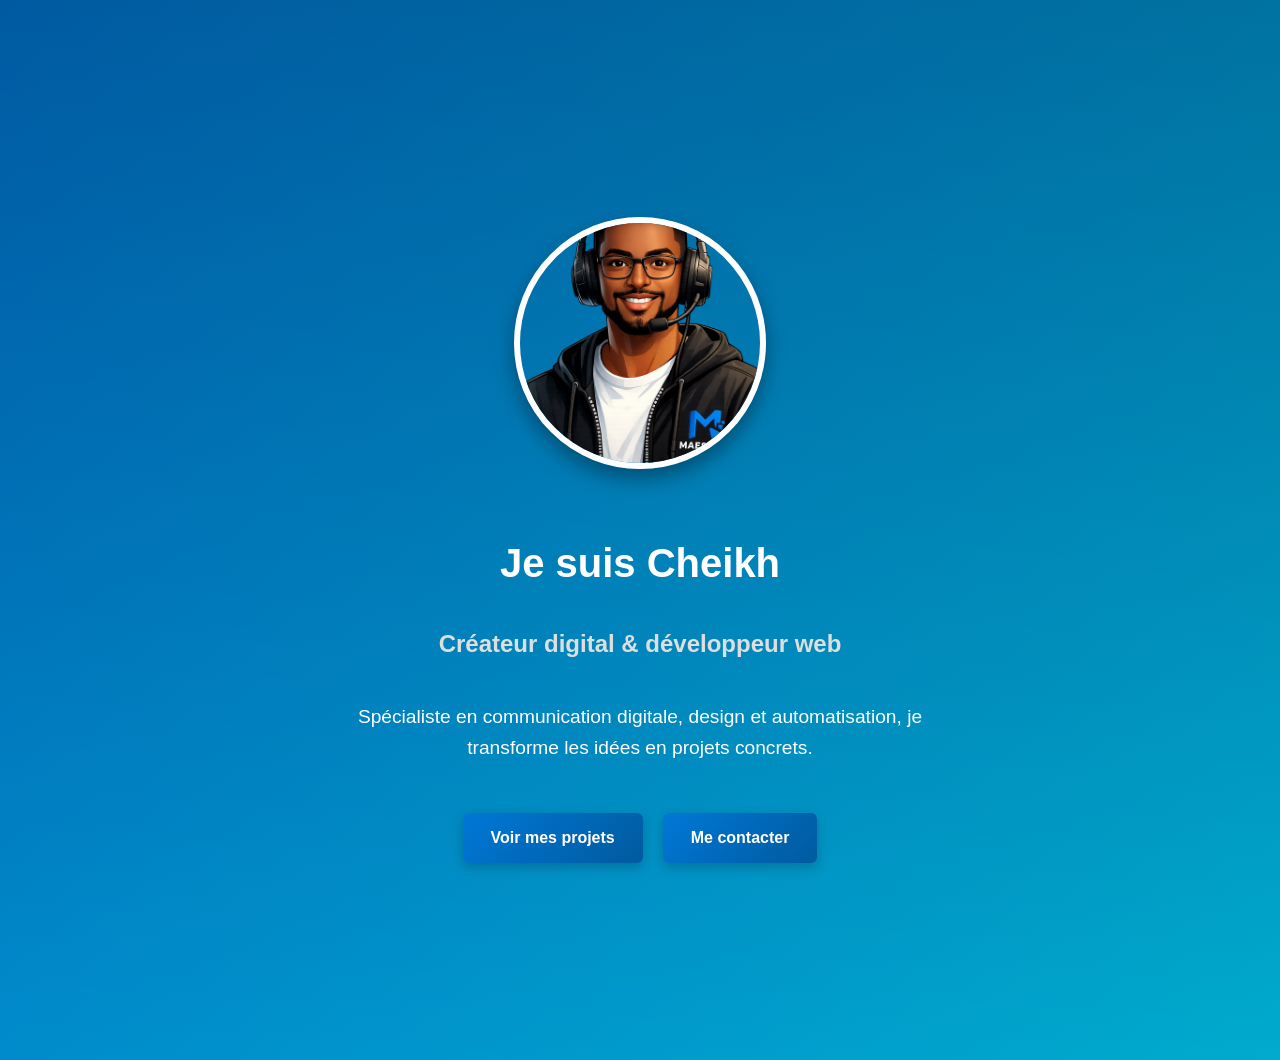
==== commit c1ff0d36: "Correction du menu responsive mobile (remplacement menu-toggle par burger)" ====
--- a/index.html
+++ b/index.html
@@ -8,24 +8,8 @@
 </head>
 <body id="home-page">
   <!-- Menu de navigation -->
-  <nav>
-    <!-- Bouton hamburger -->
-    <div class="menu-toggle">
-      <span></span>
-      <span></span>
-      <span></span>
-    </div>
-
-    <div class="nav-container">
-      <ul class="nav-links">
-        <li><a href="index.html" class="active">Accueil</a></li>
-        <li><a href="about/index.html">À propos</a></li>
-        <li><a href="skills/index.html">Compétences</a></li>
-        <li><a href="projects/index.html">Projets</a></li>
-        <li><a href="contact/index.html">Contact</a></li>
-      </ul>
-    </div>
-  </nav>
+ <!-- Bouton hamburger pour mobile -->
+<button class="burger">☰</button>
 
   <!-- Section d’accueil -->
   <header class="hero">
@@ -41,16 +25,25 @@
 
   <!-- Script pour activer le menu mobile -->
   <script>
-    const toggle = document.querySelector('.menu-toggle');
-    const nav = document.querySelector('nav');
+    const burger = document.querySelector('.burger');
+    const navLinks = document.querySelector('.nav-links');
 
-    toggle.addEventListener('click', () => {
-      nav.classList.toggle('active');
-      toggle.classList.toggle('open');
-    });
+    if (burger && navLinks) {
+      burger.addEventListener('click', () => {
+        navLinks.classList.toggle('show');
+        burger.classList.toggle('open');
+      });
+
+      const links = navLinks.querySelectorAll('a');
+      links.forEach(link => {
+        link.addEventListener('click', () => {
+          navLinks.classList.remove('show');
+          burger.classList.remove('open');
+        });
+      });
+    }
   </script>
-  <link rel="stylesheet" href="style.css">
-<script src="script.js"></script>
 
+  <script src="script.js"></script>
 </body>
 </html>
--- a/style.css
+++ b/style.css
@@ -1855,34 +1855,13 @@
   }
 }
 @media (max-width: 768px) {
-  .menu-toggle {
-    display: flex;
-    position: fixed;
-    top: 15px;
-    right: 15px;
-    z-index: 2001;
-    flex-direction: column;
-    justify-content: space-between;
-    width: 30px;
-    height: 22px;
-    cursor: pointer;
-  }
-
-  .menu-toggle span {
-    display: block;
-    height: 4px;
-    background: white;
-    border-radius: 2px;
-    transition: 0.3s;
-  }
-
   .nav-links {
     position: fixed;
     top: 0;
-    right: -250px;
-    width: 250px;
-    height: 100vh;       /* prend toute la hauteur de l’écran */
-    overflow-y: auto;    /* permet de scroller si trop de liens */
+    right: -100%;       /* caché hors écran */
+    width: 70%;         /* couvre 70% de la largeur (ajuste si tu veux 100%) */
+    height: 100vh;      /* prend toute la hauteur */
+    overflow-y: auto;   /* scroll si trop de liens */
     background: #111;
     flex-direction: column;
     padding: 60px 20px;
@@ -1891,7 +1870,35 @@
   }
 
   nav.active .nav-links {
-    right: 0;
+    right: 0;           /* glisse et couvre toute la partie droite */
+  }
+}
+/* ✅ Menu mobile plein écran */
+@media (max-width: 768px) {
+  .burger {
+    display: block; /* bouton visible sur mobile */
+    position: relative;
+    z-index: 3001; /* au-dessus du menu */
+  }
+
+  .nav-links {
+    position: fixed;
+    top: 0;
+    left: 0;
+    width: 100%;        /* couvre toute la largeur */
+    height: 100vh;      /* couvre toute la hauteur */
+    background: #004080; /* fond bleu foncé */
+    flex-direction: column;
+    align-items: center;
+    justify-content: center;
+    gap: 25px;
+    transform: translateX(-100%); /* caché hors écran */
+    transition: transform 0.3s ease-in-out;
+    z-index: 3000; /* au-dessus de tout (avatar, textes, etc.) */
+  }
+
+  .nav-links.show {
+    transform: translateX(0); /* glisse et couvre tout l’écran */
   }
 
   .nav-links li {
@@ -1899,8 +1906,149 @@
   }
 
   .nav-links a {
-    color: white;
+    color: #fff;
+    font-size: 20px;
+    font-weight: bold;
     text-decoration: none;
-    font-size: 18px;
-  }
-}
+  }
+}
+/* ✅ Menu mobile plein écran */
+@media (max-width: 768px) {
+  .burger {
+    display: block; /* bouton visible sur mobile */
+    position: relative;
+    z-index: 3001; /* au-dessus du menu */
+  }
+
+  .nav-links {
+    position: fixed;
+    top: 0;
+    left: 0;
+    width: 100%;        /* couvre toute la largeur */
+    height: 100vh;      /* couvre toute la hauteur */
+    background: #004080; /* fond bleu foncé */
+    flex-direction: column;
+    align-items: center;
+    justify-content: center;
+    gap: 25px;
+    transform: translateY(-100%); /* caché hors écran en haut */
+    transition: transform 0.3s ease-in-out;
+    z-index: 3000; /* au-dessus de tout (avatar, textes, etc.) */
+  }
+
+  .nav-links.show {
+    transform: translateY(0); /* glisse et couvre tout l’écran */
+  }
+
+  .nav-links li {
+    margin: 15px 0;
+  }
+
+  .nav-links a {
+    color: #fff;
+    font-size: 20px;
+    font-weight: bold;
+    text-decoration: none;
+  }
+}
+.nav-links {
+  position: fixed;
+  top: 0;
+  left: 0;
+  width: 100%;
+  height: 100vh;
+  background: #004080;
+  transform: translateY(-100%);
+  transition: transform 0.3s ease-in-out;
+  z-index: 3000;
+}
+
+.nav-links.show {
+  transform: translateY(0);
+}
+/* Barre de navigation pour toutes les pages */
+#home-page nav,
+#about-page nav,
+#skills-page nav,
+#projects-page nav,
+#contact-page nav,
+#gallery-page nav {
+  background: #004080; /* bleu foncé */
+  padding: 12px 0;
+}
+
+.nav-container {
+  display: flex;
+  justify-content: space-between;
+  align-items: center;
+  max-width: 1100px;
+  margin: 0 auto;
+  padding: 0 20px;
+}
+
+.logo {
+  color: #fff;
+  font-weight: bold;
+  font-size: 18px;
+}
+
+/* Liens horizontaux par défaut */
+.nav-links {
+  list-style: none;
+  display: flex;
+  margin: 0;
+  padding: 0;
+}
+
+.nav-links li {
+  margin: 0 15px;
+}
+
+.nav-links li a {
+  color: #fff;
+  text-decoration: none;
+  font-weight: bold;
+  transition: color 0.3s ease;
+}
+
+.nav-links li a:hover {
+  color: #f1c40f;
+}
+
+/* Bouton burger caché sur desktop */
+.burger {
+  display: none;
+  background: none;
+  border: none;
+  color: #fff;
+  font-size: 22px;
+  cursor: pointer;
+}
+
+/* Responsive mobile */
+@media (max-width: 768px) {
+  .burger {
+    display: block; /* bouton visible sur mobile */
+  }
+
+  .nav-links {
+    position: absolute;
+    top: 60px;
+    right: 0;
+    background: #004080;
+    flex-direction: column;
+    align-items: center;
+    width: 100%;
+    max-height: 0; /* caché par défaut */
+    overflow: hidden;
+    transition: max-height 0.4s ease; /* animation slide-down */
+  }
+
+  .nav-links.show {
+    max-height: 300px; /* affiché avec animation */
+  }
+
+  .nav-links li {
+    margin: 15px 0;
+  }
+}
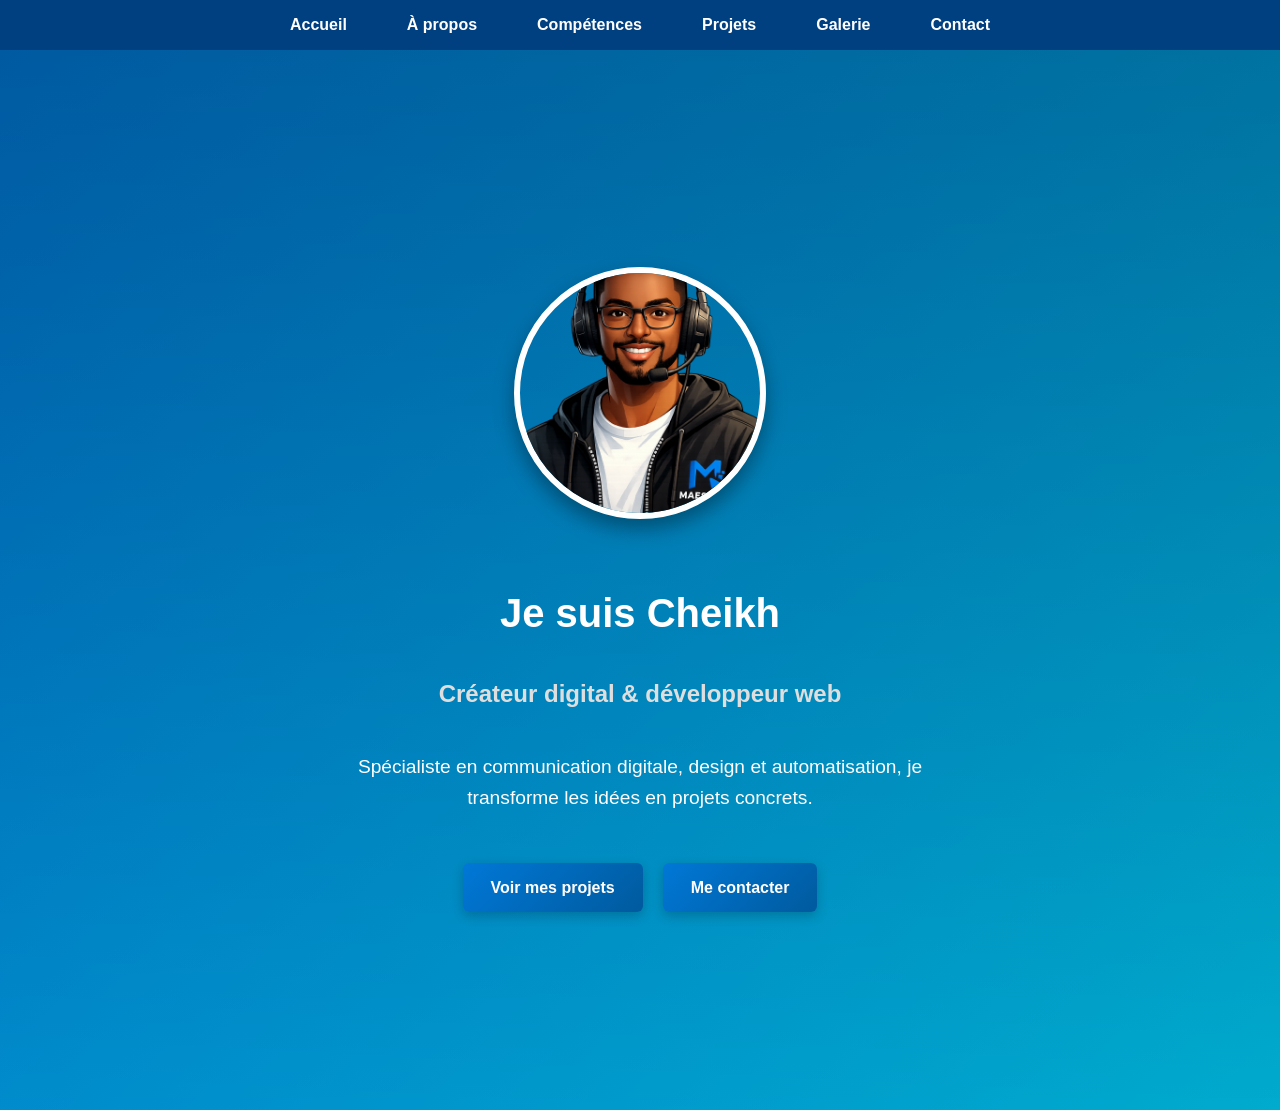
==== commit 3e9a2123: "Correction du menu mobile sur toutes les pages" ====
--- a/index.html
+++ b/index.html
@@ -8,8 +8,23 @@
 </head>
 <body id="home-page">
   <!-- Menu de navigation -->
- <!-- Bouton hamburger pour mobile -->
-<button class="burger">☰</button>
+  <nav>
+    <div class="nav-container">
+    
+      <!-- Bouton hamburger pour mobile -->
+      <button class="burger">☰</button>
+
+      <!-- Liens de navigation -->
+      <ul class="nav-links">
+        <li><a href="index.html" class="active">Accueil</a></li>
+        <li><a href="about/index.html">À propos</a></li>
+        <li><a href="skills/index.html">Compétences</a></li>
+        <li><a href="projects/index.html">Projets</a></li>
+        <li><a href="gallery/index.html">Galerie</a></li>
+        <li><a href="contact/index.html">Contact</a></li>
+      </ul>
+    </div>
+  </nav>
 
   <!-- Section d’accueil -->
   <header class="hero">
